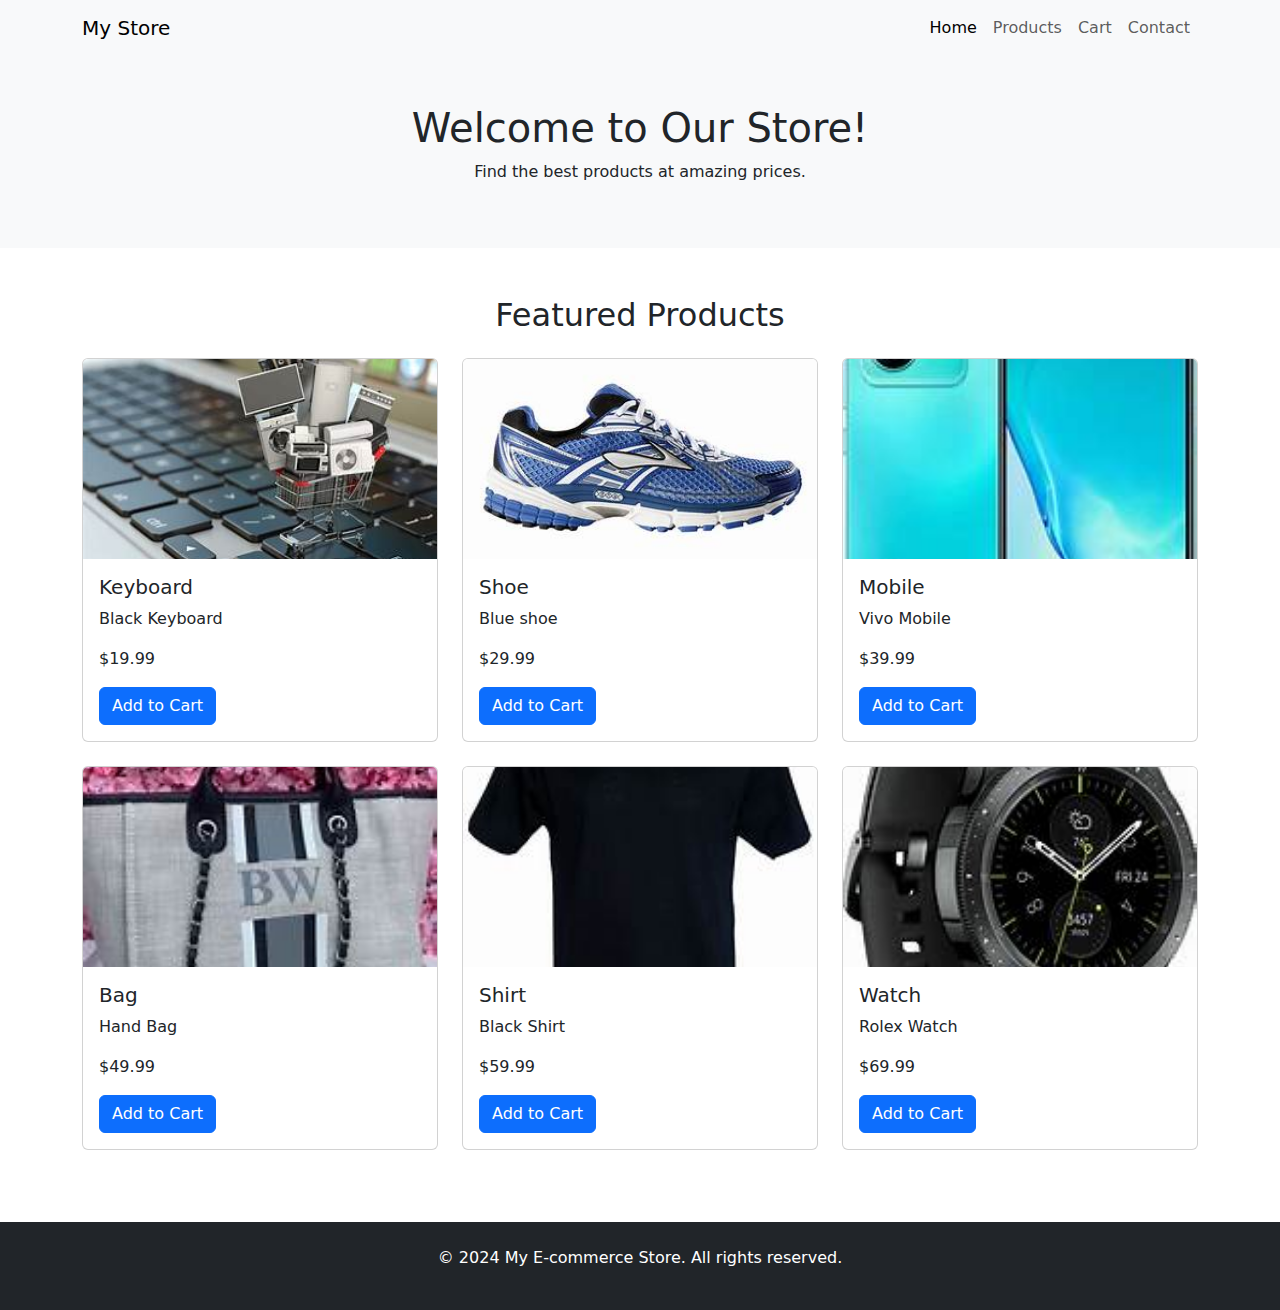
==== e-commerce.html @ 2d690a1c "first commit" ====
<!DOCTYPE html>
<html lang="en">
<head>
    <meta charset="UTF-8">
    <meta name="viewport" content="width=device-width, initial-scale=1.0">
    <title>My E-commerce Store</title>
    <link href="https://cdn.jsdelivr.net/npm/bootstrap@5.3.0/dist/css/bootstrap.min.css" rel="stylesheet">
    <style>
        .product-img {
            max-height: 200px;
            object-fit: cover;
        }
    </style>
</head>
<body>

    <nav class="navbar navbar-expand-lg navbar-light bg-light">
        <div class="container">
            <a class="navbar-brand" href="#">My Store</a>
            <button class="navbar-toggler" type="button" data-bs-toggle="collapse" data-bs-target="#navbarNav" aria-controls="navbarNav" aria-expanded="false" aria-label="Toggle navigation">
                <span class="navbar-toggler-icon"></span>
            </button>
            <div class="collapse navbar-collapse" id="navbarNav">
                <ul class="navbar-nav ms-auto">
                    <li class="nav-item">
                        <a class="nav-link active" aria-current="page" href="#">Home</a>
                    </li>
                    <li class="nav-item">
                        <a class="nav-link" href="#">Products</a>
                    </li>
                    <li class="nav-item">
                        <a class="nav-link" href="#">Cart</a>
                    </li>
                    <li class="nav-item">
                        <a class="nav-link" href="#">Contact</a>
                    </li>
                </ul>
            </div>
        </div>
    </nav>

    <header class="bg-light py-5">
        <div class="container text-center">
            <h1>Welcome to Our Store!</h1>
            <p>Find the best products at amazing prices.</p>
        </div>
    </header>

    <section class="py-5">
        <div class="container">
            <h2 class="text-center mb-4">Featured Products</h2>
            <div class="row">
                <div class="col-md-4 mb-4">
                    <div class="card">
                        <img src="e1.jpg" class="card-img-top product-img" alt="Product 1">
                        <div class="card-body">
                            <h5 class="card-title">Keyboard</h5>
                            <p class="card-text">Black Keyboard</p>
                            <p class="card-text">$19.99</p>
                            <a href="#" class="btn btn-primary">Add to Cart</a>
                        </div>
                    </div>
                </div>
                <div class="col-md-4 mb-4">
                    <div class="card">
                        <img src="e2.jpg" class="card-img-top product-img" alt="Product 2">
                        <div class="card-body">
                            <h5 class="card-title">Shoe</h5>
                            <p class="card-text">Blue shoe</p>
                            <p class="card-text">$29.99</p>
                            <a href="#" class="btn btn-primary">Add to Cart</a>
                        </div>
                    </div>
                </div>
                <div class="col-md-4 mb-4">
                    <div class="card">
                        <img src="e3.jpg" class="card-img-top product-img" alt="Product 3">
                        <div class="card-body">
                            <h5 class="card-title">Mobile</h5>
                            <p class="card-text">Vivo Mobile</p>
                            <p class="card-text">$39.99</p>
                            <a href="#" class="btn btn-primary">Add to Cart</a>
                        </div>
                    </div>
                </div>
                <div class="col-md-4 mb-4">
                    <div class="card">
                        <img src="e4.jpg" class="card-img-top product-img" alt="Product 4">
                        <div class="card-body">
                            <h5 class="card-title">Bag</h5>
                            <p class="card-text">Hand Bag</p>
                            <p class="card-text">$49.99</p>
                            <a href="#" class="btn btn-primary">Add to Cart</a>
                        </div>
                    </div>
                </div>
                <div class="col-md-4 mb-4">
                    <div class="card">
                        <img src="e5.jpg" class="card-img-top product-img" alt="Product 5">
                        <div class="card-body">
                            <h5 class="card-title">Shirt</h5>
                            <p class="card-text">Black Shirt</p>
                            <p class="card-text">$59.99</p>
                            <a href="#" class="btn btn-primary">Add to Cart</a>
                        </div>
                    </div>
                </div>
                <div class="col-md-4 mb-4">
                    <div class="card">
                        <img src="e6.jpg" class="card-img-top product-img" alt="Product 6">
                        <div class="card-body">
                            <h5 class="card-title">Watch</h5>
                            <p class="card-text">Rolex Watch</p>
                            <p class="card-text">$69.99</p>
                            <a href="#" class="btn btn-primary">Add to Cart</a>
                        </div>
                    </div>
                </div>
            </div>
        </div>
    </section>

    <footer class="bg-dark text-white py-4">
        <div class="container text-center">
            <p>&copy; 2024 My E-commerce Store. All rights reserved.</p>
        </div>
    </footer>

    <script src="https://cdn.jsdelivr.net/npm/bootstrap@5.3.0/dist/js/bootstrap.bundle.min.js"></script>
</body>
</html>
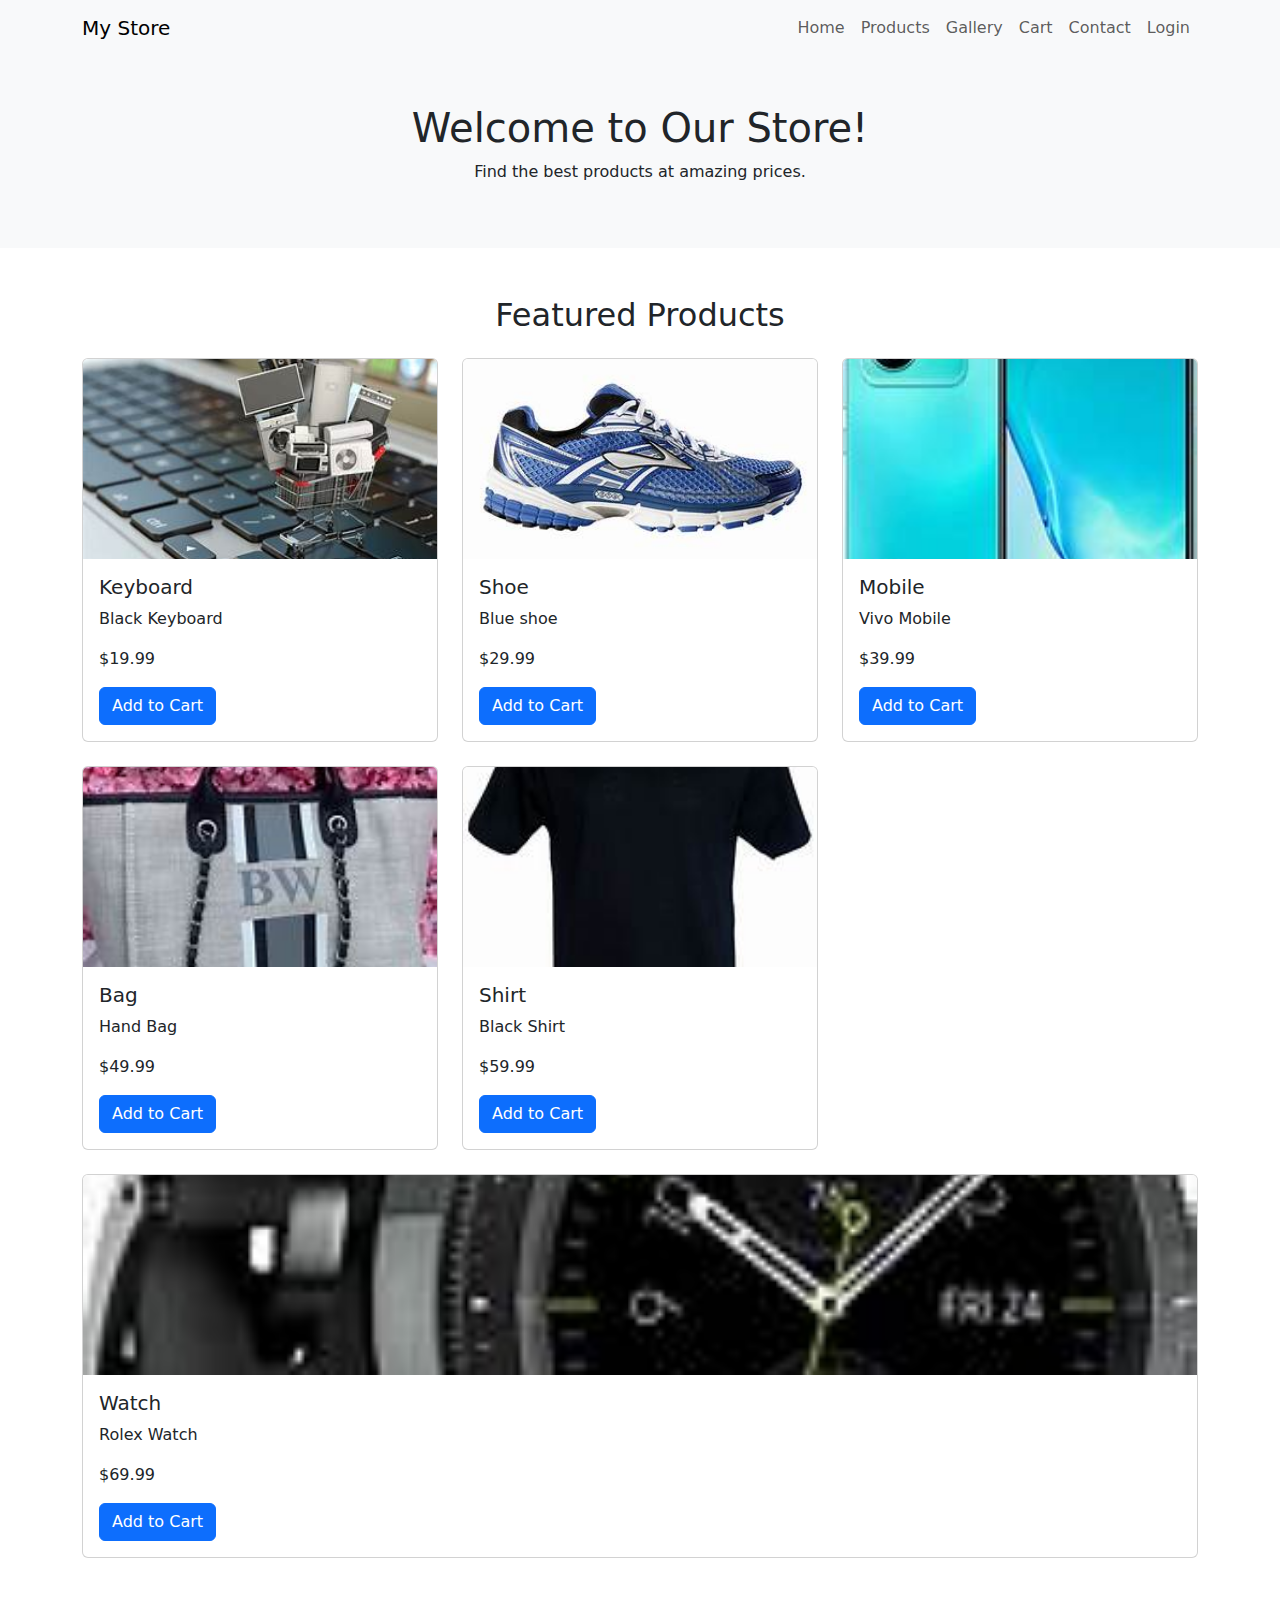
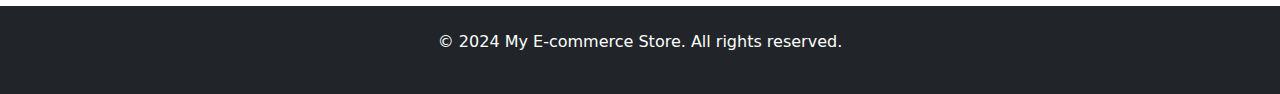
==== commit 67f89282: "first commit" ====
--- a/e-commerce.html
+++ b/e-commerce.html
@@ -16,23 +16,29 @@
 
     <nav class="navbar navbar-expand-lg navbar-light bg-light">
         <div class="container">
-            <a class="navbar-brand" href="#">My Store</a>
+            <a class="navbar-brand" href="index.html">My Store</a>
             <button class="navbar-toggler" type="button" data-bs-toggle="collapse" data-bs-target="#navbarNav" aria-controls="navbarNav" aria-expanded="false" aria-label="Toggle navigation">
                 <span class="navbar-toggler-icon"></span>
             </button>
             <div class="collapse navbar-collapse" id="navbarNav">
                 <ul class="navbar-nav ms-auto">
                     <li class="nav-item">
-                        <a class="nav-link active" aria-current="page" href="#">Home</a>
+                        <a class="nav-link" href="index.html">Home</a>
                     </li>
                     <li class="nav-item">
-                        <a class="nav-link" href="#">Products</a>
+                        <a class="nav-link" href="products.html">Products</a>
                     </li>
                     <li class="nav-item">
-                        <a class="nav-link" href="#">Cart</a>
+                        <a class="nav-link" href="gallerypage.html">Gallery</a>
                     </li>
                     <li class="nav-item">
-                        <a class="nav-link" href="#">Contact</a>
+                        <a class="nav-link" href="cart.html">Cart</a>
+                    </li>
+                    <li class="nav-item">
+                        <a class="nav-link" href="contact.html">Contact</a>
+                    </li>
+                    <li class="nav-item">
+                        <a class="nav-link" href="#" data-bs-toggle="modal" data-bs-target="#loginModal">Login</a>
                     </li>
                 </ul>
             </div>
@@ -105,7 +111,7 @@
                         </div>
                     </div>
                 </div>
-                <div class="col-md-4 mb-4">
+                <div class.col-md-4 mb-4">
                     <div class="card">
                         <img src="e6.jpg" class="card-img-top product-img" alt="Product 6">
                         <div class="card-body">
@@ -125,6 +131,30 @@
             <p>&copy; 2024 My E-commerce Store. All rights reserved.</p>
         </div>
     </footer>
+    
+    <div class="modal fade" id="loginModal" tabindex="-1" aria-labelledby="loginModalLabel" aria-hidden="true">
+        <div class="modal-dialog">
+            <div class="modal-content">
+                <div class="modal-header">
+                    <h5 class="modal-title" id="loginModalLabel">Login</h5>
+                    <button type="button" class="btn-close" data-bs-dismiss="modal" aria-label="Close"></button>
+                </div>
+                <div class="modal-body">
+                    <form>
+                        <div class="mb-3">
+                            <label for="username" class="form-label">Username</label>
+                            <input type="text" class="form-control" id="username">
+                        </div>
+                        <div class="mb-3">
+                            <label for="password" class="form-label">Password</label>
+                            <input type="password" class="form-control" id="password">
+                        </div>
+                        <button type="submit" class="btn btn-primary">Login</button>
+                    </form>
+                </div>
+            </div>
+        </div>
+    </div>
 
     <script src="https://cdn.jsdelivr.net/npm/bootstrap@5.3.0/dist/js/bootstrap.bundle.min.js"></script>
 </body>
